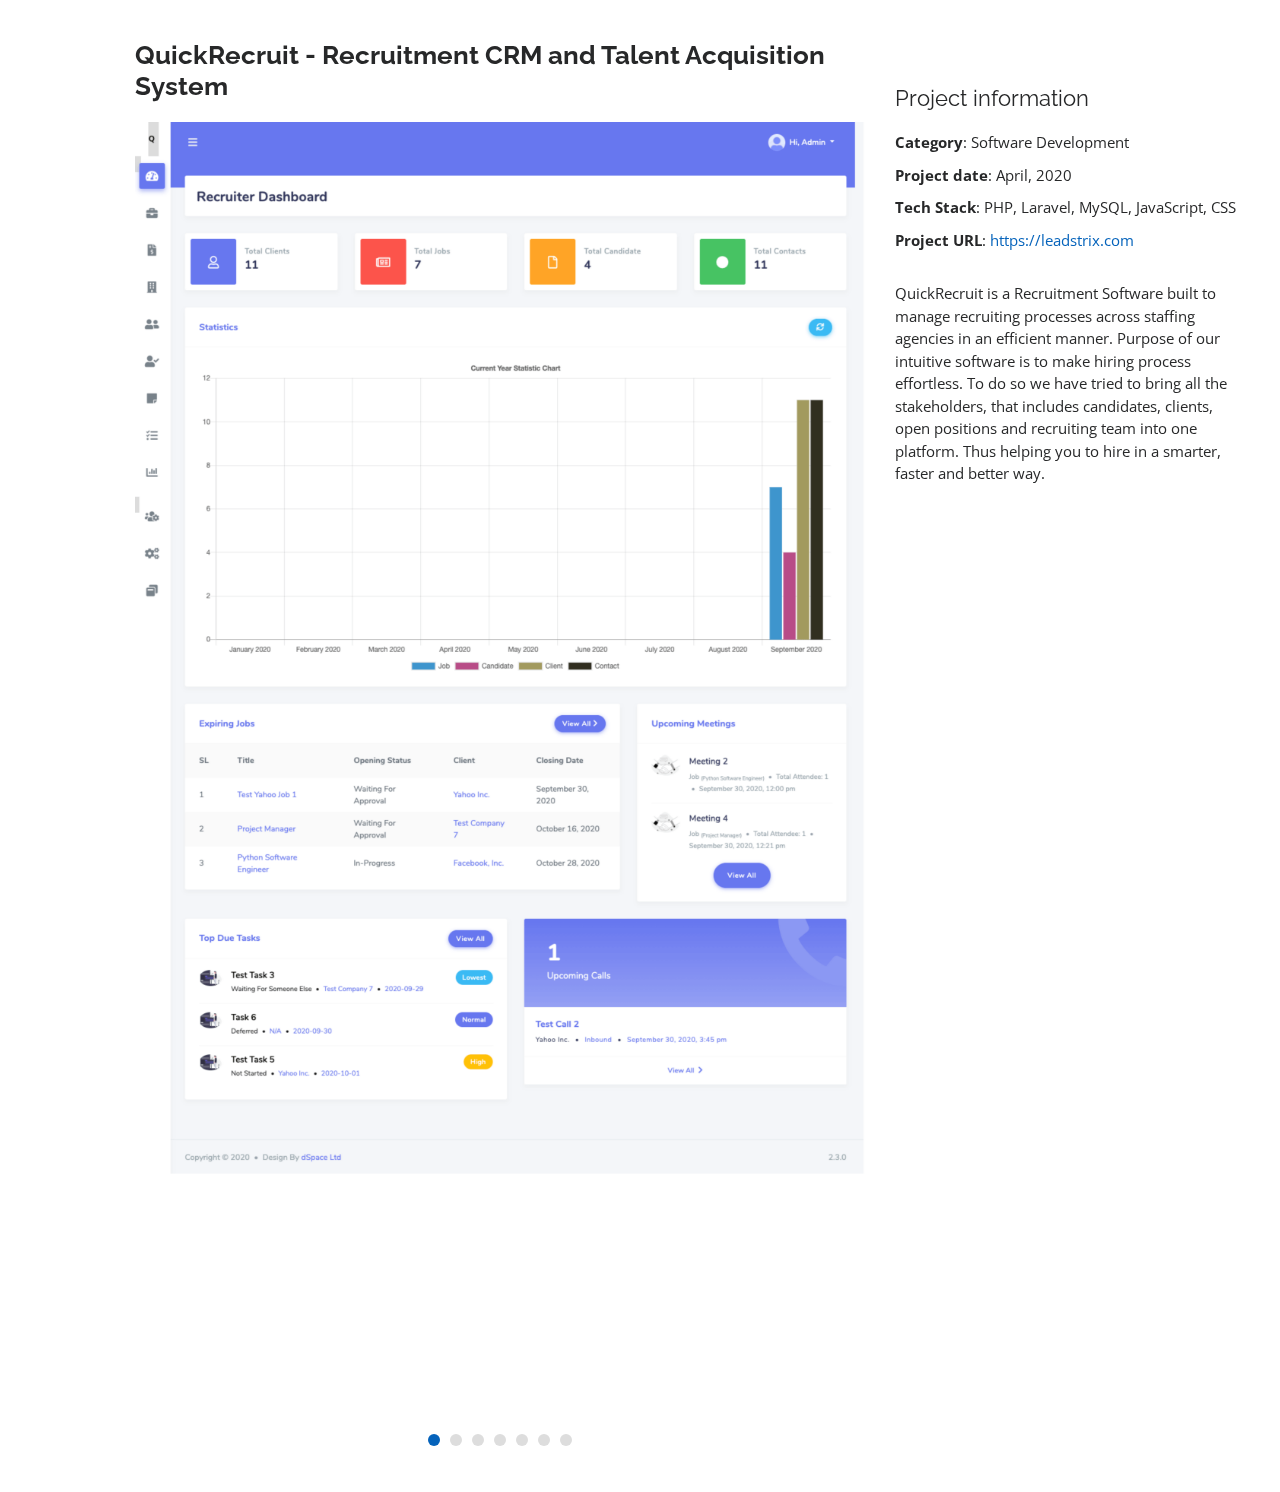
==== quickrecruit.html @ 0fd7e5b3 "QuickRecruit Added on Portfolio" ====
<!DOCTYPE html>
<html lang="en">

<head>
  <meta charset="utf-8">
  <meta content="width=device-width, initial-scale=1.0" name="viewport">

  <title>Portfolio Details - Leadstrix</title>
  <meta content="" name="descriptison">
  <meta content="" name="keywords">

  <!-- Favicons -->
  <link href="assets/img/favicon.png" rel="icon">
  <link href="assets/img/apple-touch-icon.png" rel="apple-touch-icon">

  <!-- Google Fonts -->
  <link href="https://fonts.googleapis.com/css?family=Open+Sans:300,300i,400,400i,600,600i,700,700i|Raleway:300,300i,400,400i,500,500i,600,600i,700,700i|Poppins:300,300i,400,400i,500,500i,600,600i,700,700i" rel="stylesheet">

  <!-- Vendor CSS Files -->
  <link href="assets/vendor/bootstrap/css/bootstrap.min.css" rel="stylesheet">
  <link href="assets/vendor/icofont/icofont.min.css" rel="stylesheet">
  <link href="assets/vendor/boxicons/css/boxicons.min.css" rel="stylesheet">
  <link href="assets/vendor/venobox/venobox.css" rel="stylesheet">
  <link href="assets/vendor/owl.carousel/assets/owl.carousel.min.css" rel="stylesheet">
  <link href="assets/vendor/aos/aos.css" rel="stylesheet">

  <!-- Template Main CSS File -->
  <link href="assets/css/style.css" rel="stylesheet">

  <!-- =======================================================
  * Template Name: MyResume - v2.1.0
  * Template URL: https://bootstrapmade.com/free-html-bootstrap-template-my-resume/
  * Author: BootstrapMade.com
  * License: https://bootstrapmade.com/license/
  ======================================================== -->
</head>

<body>

  <main id="main">

    <!-- ======= Portfolio Details ======= -->
    <section id="portfolio-details" class="portfolio-details">
      <div class="container" data-aos="fade-up">

        <div class="row">

          <div class="col-lg-8">
            <h2 class="portfolio-title">QuickRecruit - Recruitment CRM and Talent Acquisition System</h2>
            <div class="owl-carousel portfolio-details-carousel">
              <img src="assets/img/portfolio/quickrecruit/dashboard.png" class="img-fluid" alt="">
              <img src="assets/img/portfolio/quickrecruit/candidate_list.png" class="img-fluid" alt="">
              <img src="assets/img/portfolio/quickrecruit/client_profile.png" class="img-fluid" alt="">
              <img src="assets/img/portfolio/quickrecruit/jobs.png" class="img-fluid" alt="">
              <img src="assets/img/portfolio/quickrecruit/client-all-jobs.png" class="img-fluid" alt="">
              <img src="assets/img/portfolio/quickrecruit/client-by-industry-report.png" class="img-fluid" alt="">
              <img src="assets/img/portfolio/quickrecruit/meetings.png" class="img-fluid" alt="">
            </div>
          </div>

          <div class="col-lg-4 portfolio-info">
            <h3>Project information</h3>
            <ul>
              <li><strong>Category</strong>: Software Development</li>
              <li><strong>Project date</strong>: April, 2020</li>
              <li><strong>Tech Stack</strong>: PHP, Laravel, MySQL, JavaScript, CSS</li>
              <li><strong>Project URL</strong>: <a href="https://codecanyon.net/item/quickrecruit-recruitment-crm-and-talent-acquisition-system-in-laravel/28743337">https://leadstrix.com</a></li>
            </ul>

            <p>
              QuickRecruit is a Recruitment Software built to manage recruiting processes across staffing agencies in an efficient manner. Purpose of our intuitive software is to make hiring process effortless. To do so we have tried to bring all the stakeholders, that includes candidates, clients, open positions and recruiting team into one platform. Thus helping you to hire in a smarter, faster and better way.
            </p>
          </div>

        </div>

      </div>
    </section><!-- End Portfolio Details -->

  </main><!-- End #main -->

  <a href="#" class="back-to-top"><i class="bx bx-up-arrow-alt"></i></a>
  <div id="preloader"></div>

  <!-- Vendor JS Files -->
  <script src="assets/vendor/jquery/jquery.min.js"></script>
  <script src="assets/vendor/bootstrap/js/bootstrap.bundle.min.js"></script>
  <script src="assets/vendor/jquery.easing/jquery.easing.min.js"></script>
  <script src="assets/vendor/php-email-form/validate.js"></script>
  <script src="assets/vendor/waypoints/jquery.waypoints.min.js"></script>
  <script src="assets/vendor/counterup/counterup.min.js"></script>
  <script src="assets/vendor/isotope-layout/isotope.pkgd.min.js"></script>
  <script src="assets/vendor/venobox/venobox.min.js"></script>
  <script src="assets/vendor/owl.carousel/owl.carousel.min.js"></script>
  <script src="assets/vendor/typed.js/typed.min.js"></script>
  <script src="assets/vendor/aos/aos.js"></script>

  <!-- Template Main JS File -->
  <script src="assets/js/main.js"></script>

</body>

</html>
---- assets/vendor/venobox/venobox.css ----
/* ------ venobox.css --------*/
.vbox-overlay *, .vbox-overlay *:before, .vbox-overlay *:after{
    -webkit-backface-visibility: hidden;
    -webkit-box-sizing:border-box;
    -moz-box-sizing:border-box;
    box-sizing:border-box;
}
.vbox-overlay * { 
    -webkit-backface-visibility: visible;
    backface-visibility: visible;
}
.vbox-overlay{
    display: -webkit-flex;
    display: flex;
    -webkit-flex-direction: column;
    flex-direction: column;
    -webkit-justify-content: center;
    justify-content: center;
    -webkit-align-items: center;
    align-items: center;
    position: fixed;
    left: 0;
    top: 0;
    bottom: 0;
    right: 0;
    z-index: 999999;
}

/* ----- navigation ----- */
.vbox-title{
    width: 100%;
    height: 40px;
    float: left;
    text-align: center;
    line-height: 28px;
    font-size: 12px;
    padding: 6px 50px;
    overflow: hidden;
    position: fixed;
    display: none;
    left: 0;
    z-index: 89;
}
.vbox-close{
    cursor: pointer;
    position: fixed;
    top: -1px;
    right: 0;
    width: 50px;
    height: 40px;
    padding: 6px;
    display: block;
    background-position:10px center;
    overflow: hidden;
    font-size: 24px;
    line-height: 1;
    text-align: center;
    z-index: 99;
}
.vbox-left{
    cursor: pointer;
    position: fixed;
    left: 0;
    height: 40px;
    overflow: hidden;
    line-height: 28px;
    font-size: 12px;
    z-index: 99;
    display: flex;
    align-items:center;
}
.vbox-num{
    display: inline-block;
    margin: 6px 0 6px 15px;
}
/* ----- Social share ----- */
.vbox-share{
    line-height: 28px;
    font-size: 12px;
    overflow: hidden;
    position: fixed;
    left: 0;
    z-index: 98;
    display: flex;
    align-items:center;
    justify-content: center;
    width: 100%;
    text-align: center;
}
.vbox-share svg{
    max-height: 28px;
    width: 28px;
    z-index: 10;
    margin-left: 12px;
    margin-top: 6px;
    margin-bottom: 6px;
    vertical-align: middle;
}


/* ----- navigation ARROWS ----- */
.vbox-next, .vbox-prev{
    position: fixed;
    top: 50%;
    margin-top: -15px;
    overflow: hidden;
    cursor: pointer;
    display: block;
    width: 45px;
    height: 45px;
    z-index: 99;
}
.vbox-next span, .vbox-prev span{
    position: relative;
    width: 20px;
    height: 20px;
    border: 2px solid transparent;
    border-top-color: #B6B6B6;
    border-right-color: #B6B6B6;
    text-indent: -100px;
    position: absolute;
    top: 8px;
    display: block;
}
.vbox-prev{
    left: 15px;
}
.vbox-next{
    right: 15px;
}
.vbox-prev span{
    left: 10px;
    -ms-transform: rotate(-135deg);
    -webkit-transform: rotate(-135deg);
    transform: rotate(-135deg);
}
.vbox-next span{
    -ms-transform: rotate(45deg);
    -webkit-transform: rotate(45deg);
    transform: rotate(45deg);
    right: 10px;
}
/* ------- inline window ------ */
.vbox-inline{
    width: 420px;
    height: 315px;
    height: 70vh;
    padding: 10px;
    background: #fff;
    margin: 0 auto;
    overflow: auto;
    text-align: left;
}
/* ------- Video & iFrames window ------ */
.venoframe{
    max-width: 100%;
    width: 100%;
    border: none;
    width: 100%;
    height: 260px;
    height: 70vh;
}
.venoframe.vbvid{
    height: 260px;
}
@media (min-width: 768px) {
    .venoframe, .vbox-inline{
        width: 90%;
        height: 360px;
        height: 70vh;
    }
    .venoframe.vbvid{
        width: 640px;
        height: 360px;
    }
}
@media (min-width: 992px) {
    .venoframe, .vbox-inline{
        max-width: 1200px;
        width: 80%;
        height: 540px;
        height: 70vh;
    }
    .venoframe.vbvid{
        width: 960px;
        height: 540px;
    }
}
/* 
Please do NOT edit this part! 
or at least read this note: http://i.imgur.com/7C0ws9e.gif
*/
.vbox-open{
    overflow: hidden;
}
.vbox-container{
    position: absolute;
    left: 0;
    right: 0;
    top: 0;
    bottom: 0;
    overflow-x: hidden;
    overflow-y: scroll;
    overflow-scrolling: touch;
    -webkit-overflow-scrolling: touch;
    z-index: 20;
    max-height: 100%;

}

.vbox-content{
    text-align: center;
    float: left;
    width: 100%;
    position: relative;
    overflow: hidden;
    padding: 20px 4%;
}
.vbox-container img{
    max-width: 100%;
    height: auto;
}
.vbox-figlio{
    box-shadow: 0 0 12px rgba(0,0,0,0.19), 0 6px 6px rgba(0,0,0,0.23);
    max-width: 100%;
    text-align: initial;
}
img.vbox-figlio{
    -webkit-user-select: none;
-khtml-user-select: none;
-moz-user-select: none;
-o-user-select: none;
user-select: none;
}
.vbox-content.swipe-left{
    margin-left: -200px !important;
}
.vbox-content.swipe-right{
    margin-left: 200px !important;
}
.vbox-animated{
    webkit-transition: margin 300ms ease-out;
    transition: margin 300ms ease-out;
}

/* ---------- preloader ----------
 * SPINKIT 
 * http://tobiasahlin.com/spinkit/
-------------------------------- */
.sk-double-bounce,.sk-rotating-plane{width:40px;height:40px;margin:40px auto}.sk-rotating-plane{background-color:#333;-webkit-animation:sk-rotatePlane 1.2s infinite ease-in-out;animation:sk-rotatePlane 1.2s infinite ease-in-out}@-webkit-keyframes sk-rotatePlane{0%{-webkit-transform:perspective(120px) rotateX(0) rotateY(0);transform:perspective(120px) rotateX(0) rotateY(0)}50%{-webkit-transform:perspective(120px) rotateX(-180.1deg) rotateY(0);transform:perspective(120px) rotateX(-180.1deg) rotateY(0)}100%{-webkit-transform:perspective(120px) rotateX(-180deg) rotateY(-179.9deg);transform:perspective(120px) rotateX(-180deg) rotateY(-179.9deg)}}@keyframes sk-rotatePlane{0%{-webkit-transform:perspective(120px) rotateX(0) rotateY(0);transform:perspective(120px) rotateX(0) rotateY(0)}50%{-webkit-transform:perspective(120px) rotateX(-180.1deg) rotateY(0);transform:perspective(120px) rotateX(-180.1deg) rotateY(0)}100%{-webkit-transform:perspective(120px) rotateX(-180deg) rotateY(-179.9deg);transform:perspective(120px) rotateX(-180deg) rotateY(-179.9deg)}}.sk-double-bounce{position:relative}.sk-double-bounce .sk-child{width:100%;height:100%;border-radius:50%;background-color:#333;opacity:.6;position:absolute;top:0;left:0;-webkit-animation:sk-doubleBounce 2s infinite ease-in-out;animation:sk-doubleBounce 2s infinite ease-in-out}.sk-chasing-dots .sk-child,.sk-spinner-pulse,.sk-three-bounce .sk-child{background-color:#333;border-radius:100%}.sk-double-bounce .sk-double-bounce2{-webkit-animation-delay:-1s;animation-delay:-1s}@-webkit-keyframes sk-doubleBounce{0%,100%{-webkit-transform:scale(0);transform:scale(0)}50%{-webkit-transform:scale(1);transform:scale(1)}}@keyframes sk-doubleBounce{0%,100%{-webkit-transform:scale(0);transform:scale(0)}50%{-webkit-transform:scale(1);transform:scale(1)}}.sk-wave{margin:40px auto;width:50px;height:40px;text-align:center;font-size:10px}.sk-wave .sk-rect{background-color:#333;height:100%;width:6px;display:inline-block;-webkit-animation:sk-waveStretchDelay 1.2s infinite ease-in-out;animation:sk-waveStretchDelay 1.2s infinite ease-in-out}.sk-wave .sk-rect1{-webkit-animation-delay:-1.2s;animation-delay:-1.2s}.sk-wave .sk-rect2{-webkit-animation-delay:-1.1s;animation-delay:-1.1s}.sk-wave .sk-rect3{-webkit-animation-delay:-1s;animation-delay:-1s}.sk-wave .sk-rect4{-webkit-animation-delay:-.9s;animation-delay:-.9s}.sk-wave .sk-rect5{-webkit-animation-delay:-.8s;animation-delay:-.8s}@-webkit-keyframes sk-waveStretchDelay{0%,100%,40%{-webkit-transform:scaleY(.4);transform:scaleY(.4)}20%{-webkit-transform:scaleY(1);transform:scaleY(1)}}@keyframes sk-waveStretchDelay{0%,100%,40%{-webkit-transform:scaleY(.4);transform:scaleY(.4)}20%{-webkit-transform:scaleY(1);transform:scaleY(1)}}.sk-wandering-cubes{margin:40px auto;width:40px;height:40px;position:relative}.sk-wandering-cubes .sk-cube{background-color:#333;width:10px;height:10px;position:absolute;top:0;left:0;-webkit-animation:sk-wanderingCube 1.8s ease-in-out -1.8s infinite both;animation:sk-wanderingCube 1.8s ease-in-out -1.8s infinite both}.sk-chasing-dots,.sk-spinner-pulse{width:40px;height:40px;margin:40px auto}.sk-wandering-cubes .sk-cube2{-webkit-animation-delay:-.9s;animation-delay:-.9s}@-webkit-keyframes sk-wanderingCube{0%{-webkit-transform:rotate(0);transform:rotate(0)}25%{-webkit-transform:translateX(30px) rotate(-90deg) scale(.5);transform:translateX(30px) rotate(-90deg) scale(.5)}50%{-webkit-transform:translateX(30px) translateY(30px) rotate(-179deg);transform:translateX(30px) translateY(30px) rotate(-179deg)}50.1%{-webkit-transform:translateX(30px) translateY(30px) rotate(-180deg);transform:translateX(30px) translateY(30px) rotate(-180deg)}75%{-webkit-transform:translateX(0) translateY(30px) rotate(-270deg) scale(.5);transform:translateX(0) translateY(30px) rotate(-270deg) scale(.5)}100%{-webkit-transform:rotate(-360deg);transform:rotate(-360deg)}}@keyframes sk-wanderingCube{0%{-webkit-transform:rotate(0);transform:rotate(0)}25%{-webkit-transform:translateX(30px) rotate(-90deg) scale(.5);transform:translateX(30px) rotate(-90deg) scale(.5)}50%{-webkit-transform:translateX(30px) translateY(30px) rotate(-179deg);transform:translateX(30px) translateY(30px) rotate(-179deg)}50.1%{-webkit-transform:translateX(30px) translateY(30px) rotate(-180deg);transform:translateX(30px) translateY(30px) rotate(-180deg)}75%{-webkit-transform:translateX(0) translateY(30px) rotate(-270deg) scale(.5);transform:translateX(0) translateY(30px) rotate(-270deg) scale(.5)}100%{-webkit-transform:rotate(-360deg);transform:rotate(-360deg)}}.sk-spinner-pulse{-webkit-animation:sk-pulseScaleOut 1s infinite ease-in-out;animation:sk-pulseScaleOut 1s infinite ease-in-out}@-webkit-keyframes sk-pulseScaleOut{0%{-webkit-transform:scale(0);transform:scale(0)}100%{-webkit-transform:scale(1);transform:scale(1);opacity:0}}@keyframes sk-pulseScaleOut{0%{-webkit-transform:scale(0);transform:scale(0)}100%{-webkit-transform:scale(1);transform:scale(1);opacity:0}}.sk-chasing-dots{position:relative;text-align:center;-webkit-animation:sk-chasingDotsRotate 2s infinite linear;animation:sk-chasingDotsRotate 2s infinite linear}.sk-chasing-dots .sk-child{width:60%;height:60%;display:inline-block;position:absolute;top:0;-webkit-animation:sk-chasingDotsBounce 2s infinite ease-in-out;animation:sk-chasingDotsBounce 2s infinite ease-in-out}.sk-chasing-dots .sk-dot2{top:auto;bottom:0;-webkit-animation-delay:-1s;animation-delay:-1s}@-webkit-keyframes sk-chasingDotsRotate{100%{-webkit-transform:rotate(360deg);transform:rotate(360deg)}}@keyframes sk-chasingDotsRotate{100%{-webkit-transform:rotate(360deg);transform:rotate(360deg)}}@-webkit-keyframes sk-chasingDotsBounce{0%,100%{-webkit-transform:scale(0);transform:scale(0)}50%{-webkit-transform:scale(1);transform:scale(1)}}@keyframes sk-chasingDotsBounce{0%,100%{-webkit-transform:scale(0);transform:scale(0)}50%{-webkit-transform:scale(1);transform:scale(1)}}.sk-three-bounce{margin:40px auto;width:80px;text-align:center}.sk-three-bounce .sk-child{width:20px;height:20px;display:inline-block;-webkit-animation:sk-three-bounce 1.4s ease-in-out 0s infinite both;animation:sk-three-bounce 1.4s ease-in-out 0s infinite both}.sk-circle .sk-child:before,.sk-fading-circle .sk-circle:before{display:block;border-radius:100%;content:'';background-color:#333}.sk-three-bounce .sk-bounce1{-webkit-animation-delay:-.32s;animation-delay:-.32s}.sk-three-bounce .sk-bounce2{-webkit-animation-delay:-.16s;animation-delay:-.16s}@-webkit-keyframes sk-three-bounce{0%,100%,80%{-webkit-transform:scale(0);transform:scale(0)}40%{-webkit-transform:scale(1);transform:scale(1)}}@keyframes sk-three-bounce{0%,100%,80%{-webkit-transform:scale(0);transform:scale(0)}40%{-webkit-transform:scale(1);transform:scale(1)}}.sk-circle{margin:40px auto;width:40px;height:40px;position:relative}.sk-circle .sk-child{width:100%;height:100%;position:absolute;left:0;top:0}.sk-circle .sk-child:before{margin:0 auto;width:15%;height:15%;-webkit-animation:sk-circleBounceDelay 1.2s infinite ease-in-out both;animation:sk-circleBounceDelay 1.2s infinite ease-in-out both}.sk-circle .sk-circle2{-webkit-transform:rotate(30deg);-ms-transform:rotate(30deg);transform:rotate(30deg)}.sk-circle .sk-circle3{-webkit-transform:rotate(60deg);-ms-transform:rotate(60deg);transform:rotate(60deg)}.sk-circle .sk-circle4{-webkit-transform:rotate(90deg);-ms-transform:rotate(90deg);transform:rotate(90deg)}.sk-circle .sk-circle5{-webkit-transform:rotate(120deg);-ms-transform:rotate(120deg);transform:rotate(120deg)}.sk-circle .sk-circle6{-webkit-transform:rotate(150deg);-ms-transform:rotate(150deg);transform:rotate(150deg)}.sk-circle .sk-circle7{-webkit-transform:rotate(180deg);-ms-transform:rotate(180deg);transform:rotate(180deg)}.sk-circle .sk-circle8{-webkit-transform:rotate(210deg);-ms-transform:rotate(210deg);transform:rotate(210deg)}.sk-circle .sk-circle9{-webkit-transform:rotate(240deg);-ms-transform:rotate(240deg);transform:rotate(240deg)}.sk-circle .sk-circle10{-webkit-transform:rotate(270deg);-ms-transform:rotate(270deg);transform:rotate(270deg)}.sk-circle .sk-circle11{-webkit-transform:rotate(300deg);-ms-transform:rotate(300deg);transform:rotate(300deg)}.sk-circle .sk-circle12{-webkit-transform:rotate(330deg);-ms-transform:rotate(330deg);transform:rotate(330deg)}.sk-circle .sk-circle2:before{-webkit-animation-delay:-1.1s;animation-delay:-1.1s}.sk-circle .sk-circle3:before{-webkit-animation-delay:-1s;animation-delay:-1s}.sk-circle .sk-circle4:before{-webkit-animation-delay:-.9s;animation-delay:-.9s}.sk-circle .sk-circle5:before{-webkit-animation-delay:-.8s;animation-delay:-.8s}.sk-circle .sk-circle6:before{-webkit-animation-delay:-.7s;animation-delay:-.7s}.sk-circle .sk-circle7:before{-webkit-animation-delay:-.6s;animation-delay:-.6s}.sk-circle .sk-circle8:before{-webkit-animation-delay:-.5s;animation-delay:-.5s}.sk-circle .sk-circle9:before{-webkit-animation-delay:-.4s;animation-delay:-.4s}.sk-circle .sk-circle10:before{-webkit-animation-delay:-.3s;animation-delay:-.3s}.sk-circle .sk-circle11:before{-webkit-animation-delay:-.2s;animation-delay:-.2s}.sk-circle .sk-circle12:before{-webkit-animation-delay:-.1s;animation-delay:-.1s}@-webkit-keyframes sk-circleBounceDelay{0%,100%,80%{-webkit-transform:scale(0);transform:scale(0)}40%{-webkit-transform:scale(1);transform:scale(1)}}@keyframes sk-circleBounceDelay{0%,100%,80%{-webkit-transform:scale(0);transform:scale(0)}40%{-webkit-transform:scale(1);transform:scale(1)}}.sk-cube-grid{width:40px;height:40px;margin:40px auto}.sk-cube-grid .sk-cube{width:33.33%;height:33.33%;background-color:#333;float:left;-webkit-animation:sk-cubeGridScaleDelay 1.3s infinite ease-in-out;animation:sk-cubeGridScaleDelay 1.3s infinite ease-in-out}.sk-cube-grid .sk-cube1{-webkit-animation-delay:.2s;animation-delay:.2s}.sk-cube-grid .sk-cube2{-webkit-animation-delay:.3s;animation-delay:.3s}.sk-cube-grid .sk-cube3{-webkit-animation-delay:.4s;animation-delay:.4s}.sk-cube-grid .sk-cube4{-webkit-animation-delay:.1s;animation-delay:.1s}.sk-cube-grid .sk-cube5{-webkit-animation-delay:.2s;animation-delay:.2s}.sk-cube-grid .sk-cube6{-webkit-animation-delay:.3s;animation-delay:.3s}.sk-cube-grid .sk-cube7{-webkit-animation-delay:0ms;animation-delay:0ms}.sk-cube-grid .sk-cube8{-webkit-animation-delay:.1s;animation-delay:.1s}.sk-cube-grid .sk-cube9{-webkit-animation-delay:.2s;animation-delay:.2s}@-webkit-keyframes sk-cubeGridScaleDelay{0%,100%,70%{-webkit-transform:scale3D(1,1,1);transform:scale3D(1,1,1)}35%{-webkit-transform:scale3D(0,0,1);transform:scale3D(0,0,1)}}@keyframes sk-cubeGridScaleDelay{0%,100%,70%{-webkit-transform:scale3D(1,1,1);transform:scale3D(1,1,1)}35%{-webkit-transform:scale3D(0,0,1);transform:scale3D(0,0,1)}}.sk-fading-circle{margin:40px auto;width:40px;height:40px;position:relative}.sk-fading-circle .sk-circle{width:100%;height:100%;position:absolute;left:0;top:0}.sk-fading-circle .sk-circle:before{margin:0 auto;width:15%;height:15%;-webkit-animation:sk-circleFadeDelay 1.2s infinite ease-in-out both;animation:sk-circleFadeDelay 1.2s infinite ease-in-out both}.sk-fading-circle .sk-circle2{-webkit-transform:rotate(30deg);-ms-transform:rotate(30deg);transform:rotate(30deg)}.sk-fading-circle .sk-circle3{-webkit-transform:rotate(60deg);-ms-transform:rotate(60deg);transform:rotate(60deg)}.sk-fading-circle .sk-circle4{-webkit-transform:rotate(90deg);-ms-transform:rotate(90deg);transform:rotate(90deg)}.sk-fading-circle .sk-circle5{-webkit-transform:rotate(120deg);-ms-transform:rotate(120deg);transform:rotate(120deg)}.sk-fading-circle .sk-circle6{-webkit-transform:rotate(150deg);-ms-transform:rotate(150deg);transform:rotate(150deg)}.sk-fading-circle .sk-circle7{-webkit-transform:rotate(180deg);-ms-transform:rotate(180deg);transform:rotate(180deg)}.sk-fading-circle .sk-circle8{-webkit-transform:rotate(210deg);-ms-transform:rotate(210deg);transform:rotate(210deg)}.sk-fading-circle .sk-circle9{-webkit-transform:rotate(240deg);-ms-transform:rotate(240deg);transform:rotate(240deg)}.sk-fading-circle .sk-circle10{-webkit-transform:rotate(270deg);-ms-transform:rotate(270deg);transform:rotate(270deg)}.sk-fading-circle .sk-circle11{-webkit-transform:rotate(300deg);-ms-transform:rotate(300deg);transform:rotate(300deg)}.sk-fading-circle .sk-circle12{-webkit-transform:rotate(330deg);-ms-transform:rotate(330deg);transform:rotate(330deg)}.sk-fading-circle .sk-circle2:before{-webkit-animation-delay:-1.1s;animation-delay:-1.1s}.sk-fading-circle .sk-circle3:before{-webkit-animation-delay:-1s;animation-delay:-1s}.sk-fading-circle .sk-circle4:before{-webkit-animation-delay:-.9s;animation-delay:-.9s}.sk-fading-circle .sk-circle5:before{-webkit-animation-delay:-.8s;animation-delay:-.8s}.sk-fading-circle .sk-circle6:before{-webkit-animation-delay:-.7s;animation-delay:-.7s}.sk-fading-circle .sk-circle7:before{-webkit-animation-delay:-.6s;animation-delay:-.6s}.sk-fading-circle .sk-circle8:before{-webkit-animation-delay:-.5s;animation-delay:-.5s}.sk-fading-circle .sk-circle9:before{-webkit-animation-delay:-.4s;animation-delay:-.4s}.sk-fading-circle .sk-circle10:before{-webkit-animation-delay:-.3s;animation-delay:-.3s}.sk-fading-circle .sk-circle11:before{-webkit-animation-delay:-.2s;animation-delay:-.2s}.sk-fading-circle .sk-circle12:before{-webkit-animation-delay:-.1s;animation-delay:-.1s}@-webkit-keyframes sk-circleFadeDelay{0%,100%,39%{opacity:0}40%{opacity:1}}@keyframes sk-circleFadeDelay{0%,100%,39%{opacity:0}40%{opacity:1}}.sk-folding-cube{margin:40px auto;width:40px;height:40px;position:relative;-webkit-transform:rotateZ(45deg);transform:rotateZ(45deg)}.sk-folding-cube .sk-cube{float:left;width:50%;height:50%;position:relative;-webkit-transform:scale(1.1);-ms-transform:scale(1.1);transform:scale(1.1)}.sk-folding-cube .sk-cube:before{content:'';position:absolute;top:0;left:0;width:100%;height:100%;background-color:#333;-webkit-animation:sk-foldCubeAngle 2.4s infinite linear both;animation:sk-foldCubeAngle 2.4s infinite linear both;-webkit-transform-origin:100% 100%;-ms-transform-origin:100% 100%;transform-origin:100% 100%}.sk-folding-cube .sk-cube2{-webkit-transform:scale(1.1) rotateZ(90deg);transform:scale(1.1) rotateZ(90deg)}.sk-folding-cube .sk-cube3{-webkit-transform:scale(1.1) rotateZ(180deg);transform:scale(1.1) rotateZ(180deg)}.sk-folding-cube .sk-cube4{-webkit-transform:scale(1.1) rotateZ(270deg);transform:scale(1.1) rotateZ(270deg)}.sk-folding-cube .sk-cube2:before{-webkit-animation-delay:.3s;animation-delay:.3s}.sk-folding-cube .sk-cube3:before{-webkit-animation-delay:.6s;animation-delay:.6s}.sk-folding-cube .sk-cube4:before{-webkit-animation-delay:.9s;animation-delay:.9s}@-webkit-keyframes sk-foldCubeAngle{0%,10%{-webkit-transform:perspective(140px) rotateX(-180deg);transform:perspective(140px) rotateX(-180deg);opacity:0}25%,75%{-webkit-transform:perspective(140px) rotateX(0);transform:perspective(140px) rotateX(0);opacity:1}100%,90%{-webkit-transform:perspective(140px) rotateY(180deg);transform:perspective(140px) rotateY(180deg);opacity:0}}@keyframes sk-foldCubeAngle{0%,10%{-webkit-transform:perspective(140px) rotateX(-180deg);transform:perspective(140px) rotateX(-180deg);opacity:0}25%,75%{-webkit-transform:perspective(140px) rotateX(0);transform:perspective(140px) rotateX(0);opacity:1}100%,90%{-webkit-transform:perspective(140px) rotateY(180deg);transform:perspective(140px) rotateY(180deg);opacity:0}}
---- assets/css/style.css ----
/**
* Template Name: MyResume - v2.1.0
* Template URL: https://bootstrapmade.com/free-html-bootstrap-template-my-resume/
* Author: BootstrapMade.com
* License: https://bootstrapmade.com/license/
*/

/*--------------------------------------------------------------
# General
--------------------------------------------------------------*/
body {
  font-family: "Open Sans", sans-serif;
  color: #272829;
}

a {
  color: #0563bb;
}

a:hover {
  color: #067ded;
  text-decoration: none;
}

h1, h2, h3, h4, h5, h6 {
  font-family: "Raleway", sans-serif;
}

/*--------------------------------------------------------------
# Back to top button
--------------------------------------------------------------*/
.back-to-top {
  position: fixed;
  display: none;
  width: 40px;
  height: 40px;
  border-radius: 50px;
  right: 15px;
  bottom: 15px;
  background: #0563bb;
  color: #fff;
  transition: display 0.5s ease-in-out;
  z-index: 99999;
}

.back-to-top i {
  font-size: 24px;
  position: absolute;
  top: 7px;
  left: 8px;
}

.back-to-top:hover {
  color: #fff;
  background: #0678e3;
  transition: background 0.2s ease-in-out;
}

/*--------------------------------------------------------------
# Preloader
--------------------------------------------------------------*/
#preloader {
  position: fixed;
  top: 0;
  left: 0;
  right: 0;
  bottom: 0;
  z-index: 9999;
  overflow: hidden;
  background: #fff;
}

#preloader:before {
  content: "";
  position: fixed;
  top: calc(50% - 30px);
  left: calc(50% - 30px);
  border: 6px solid #0563bb;
  border-top-color: #fff;
  border-bottom-color: #fff;
  border-radius: 50%;
  width: 60px;
  height: 60px;
  -webkit-animation: animate-preloader 1s linear infinite;
  animation: animate-preloader 1s linear infinite;
}

@-webkit-keyframes animate-preloader {
  0% {
    transform: rotate(0deg);
  }
  100% {
    transform: rotate(360deg);
  }
}

@keyframes animate-preloader {
  0% {
    transform: rotate(0deg);
  }
  100% {
    transform: rotate(360deg);
  }
}

/*--------------------------------------------------------------
# Disable aos animation delay on mobile devices
--------------------------------------------------------------*/
@media screen and (max-width: 768px) {
  [data-aos-delay] {
    transition-delay: 0 !important;
  }
}

/*--------------------------------------------------------------
# Header
--------------------------------------------------------------*/
#header {
  position: fixed;
  top: 0;
  left: 0;
  bottom: 0;
  z-index: 9997;
  transition: all 0.5s;
  padding: 15px;
  overflow-y: auto;
}

@media (max-width: 992px) {
  #header {
    width: 300px;
    background: #fff;
    border-right: 1px solid #e6e9ec;
    left: -300px;
  }
}

@media (min-width: 992px) {
  #main {
    margin-left: 100px;
  }
}

/*--------------------------------------------------------------
# Navigation Menu
--------------------------------------------------------------*/
/* Desktop Navigation */
.nav-menu * {
  margin: 0;
  padding: 0;
  list-style: none;
}

.nav-menu > ul > li {
  position: relative;
  white-space: nowrap;
}

.nav-menu a {
  display: flex;
  align-items: center;
  color: #45505b;
  padding: 10px 18px;
  margin-bottom: 8px;
  transition: 0.3s;
  font-size: 15px;
  border-radius: 50px;
  background: #f2f3f5;
  height: 56px;
  width: 100%;
  overflow: hidden;
  transition: 0.3s;
}

.nav-menu a i {
  font-size: 20px;
}

.nav-menu a span {
  padding: 0 5px 0 7px;
  color: #45505b;
}

@media (min-width: 992px) {
  .nav-menu a {
    width: 56px;
  }
  .nav-menu a span {
    display: none;
    color: #fff;
  }
}

.nav-menu a:hover, .nav-menu .active > a, .nav-menu li:hover > a {
  color: #fff;
  background: #0563bb;
}

.nav-menu a:hover span, .nav-menu .active > a span, .nav-menu li:hover > a span {
  color: #fff;
}

.nav-menu a:hover, .nav-menu li:hover > a {
  width: 100%;
  color: #fff;
}

.nav-menu a:hover span, .nav-menu li:hover > a span {
  display: block;
}

/* Mobile Navigation */
.mobile-nav-toggle {
  position: fixed;
  right: 15px;
  top: 15px;
  z-index: 9998;
  border: 0;
  background: none;
  font-size: 24px;
  transition: all 0.4s;
  outline: none !important;
  line-height: 1;
  cursor: pointer;
  text-align: right;
}

.mobile-nav-toggle i {
  color: #45505b;
}

.mobile-nav-active {
  overflow: hidden;
}

.mobile-nav-active #header {
  left: 0;
}

.mobile-nav-active .mobile-nav-toggle i {
  color: #0563bb;
}

/*--------------------------------------------------------------
# Hero Section
--------------------------------------------------------------*/
#hero {
  width: 100%;
  height: 100vh;
  background: url("../img/portfolio/hero_bg.jpg") top right no-repeat;
  background-size: cover;
  position: relative;
}

@media (min-width: 992px) {
  #hero {
    padding-left: 160px;
  }
}

#hero:before {
  content: "";
  background: rgba(255, 255, 255, 0.8);
  position: absolute;
  bottom: 0;
  top: 0;
  left: 0;
  right: 0;
}

#hero h1 {
  margin: 0;
  font-size: 64px;
  font-weight: 700;
  line-height: 56px;
  color: #45505b;
}

#hero p {
  color: #45505b;
  margin: 15px 0 0 0;
  font-size: 26px;
  font-family: "Poppins", sans-serif;
}

#hero p span {
  color: #0563bb;
  letter-spacing: 1px;
}

#hero .social-links {
  margin-top: 30px;
}

#hero .social-links a {
  font-size: 24px;
  display: inline-block;
  color: #45505b;
  line-height: 1;
  margin-right: 20px;
  transition: 0.3s;
}

#hero .social-links a:hover {
  color: #0563bb;
}

@media (max-width: 992px) {
  #hero {
    text-align: center;
  }
  #hero h1 {
    font-size: 32px;
    line-height: 36px;
  }
  #hero p {
    margin-top: 10px;
    font-size: 20px;
    line-height: 24px;
  }
}

/*--------------------------------------------------------------
# Sections General
--------------------------------------------------------------*/
section {
  padding: 60px 0;
  overflow: hidden;
}

.section-title {
  text-align: center;
  padding-bottom: 30px;
}

.section-title h2 {
  font-size: 32px;
  font-weight: bold;
  text-transform: uppercase;
  margin-bottom: 20px;
  padding-bottom: 20px;
  position: relative;
  color: #45505b;
}

.section-title h2::before {
  content: '';
  position: absolute;
  display: block;
  width: 120px;
  height: 1px;
  background: #ddd;
  bottom: 1px;
  left: calc(50% - 60px);
}

.section-title h2::after {
  content: '';
  position: absolute;
  display: block;
  width: 40px;
  height: 3px;
  background: #0563bb;
  bottom: 0;
  left: calc(50% - 20px);
}

.section-title p {
  margin-bottom: 0;
}

/*--------------------------------------------------------------
# About
--------------------------------------------------------------*/
.about .content h3 {
  font-weight: 700;
  font-size: 26px;
  color: #728394;
}

.about .content ul {
  list-style: none;
  padding: 0;
}

.about .content ul li {
  padding-bottom: 10px;
}

.about .content ul i {
  font-size: 20px;
  padding-right: 2px;
  color: #0563bb;
}

.about .content p:last-child {
  margin-bottom: 0;
}

/*--------------------------------------------------------------
# Facts
--------------------------------------------------------------*/
.facts .count-box {
  padding: 30px 30px 25px 30px;
  margin-top: 30px;
  width: 100%;
  position: relative;
  text-align: center;
  background: #fff;
}

.facts .count-box i {
  position: absolute;
  top: -25px;
  left: 50%;
  transform: translateX(-50%);
  font-size: 24px;
  background: #0563bb;
  padding: 12px;
  color: #fff;
  border-radius: 50px;
}

.facts .count-box span {
  font-size: 36px;
  display: block;
  font-weight: 600;
  color: #011426;
}

.facts .count-box p {
  padding: 0;
  margin: 0;
  font-family: "Raleway", sans-serif;
  font-size: 14px;
}

/*--------------------------------------------------------------
# Akills
--------------------------------------------------------------*/
.skills .progress {
  height: 50px;
  display: block;
  background: none;
}

.skills .progress .skill {
  padding: 10px 0;
  margin: 0 0 6px 0;
  text-transform: uppercase;
  display: block;
  font-weight: 600;
  font-family: "Poppins", sans-serif;
  color: #45505b;
}

.skills .progress .skill .val {
  float: right;
  font-style: normal;
}

.skills .progress-bar-wrap {
  background: #f2f3f5;
}

.skills .progress-bar {
  width: 1px;
  height: 10px;
  transition: .9s;
  background-color: #0563bb;
}

/*--------------------------------------------------------------
# Resume
--------------------------------------------------------------*/
.resume .resume-title {
  font-size: 26px;
  font-weight: 700;
  margin-top: 20px;
  margin-bottom: 20px;
  color: #45505b;
}

.resume .resume-item {
  padding: 0 0 20px 20px;
  margin-top: -2px;
  border-left: 2px solid #0563bb;
  position: relative;
}

.resume .resume-item h4 {
  line-height: 18px;
  font-size: 18px;
  font-weight: 600;
  text-transform: uppercase;
  font-family: "Poppins", sans-serif;
  color: #0563bb;
  margin-bottom: 10px;
}

.resume .resume-item h5 {
  font-size: 16px;
  background: #f7f8f9;
  padding: 5px 15px;
  display: inline-block;
  font-weight: 600;
  margin-bottom: 10px;
}

.resume .resume-item ul {
  padding-left: 20px;
}

.resume .resume-item ul li {
  padding-bottom: 10px;
}

.resume .resume-item:last-child {
  padding-bottom: 0;
}

.resume .resume-item::before {
  content: "";
  position: absolute;
  width: 16px;
  height: 16px;
  border-radius: 50px;
  left: -9px;
  top: 0;
  background: #fff;
  border: 2px solid #0563bb;
}

/*--------------------------------------------------------------
# Portfolio
--------------------------------------------------------------*/
.portfolio .portfolio-item {
  margin-bottom: 30px;
}

.portfolio #portfolio-flters {
  padding: 0;
  margin: 0 auto 25px auto;
  list-style: none;
  text-align: center;
  background: #fff;
  border-radius: 50px;
  padding: 2px 15px;
}

.portfolio #portfolio-flters li {
  cursor: pointer;
  display: inline-block;
  padding: 10px 15px;
  font-size: 14px;
  font-weight: 600;
  line-height: 1;
  text-transform: uppercase;
  color: #272829;
  margin-bottom: 5px;
  transition: all 0.3s ease-in-out;
}

.portfolio #portfolio-flters li:hover, .portfolio #portfolio-flters li.filter-active {
  color: #0563bb;
}

.portfolio #portfolio-flters li:last-child {
  margin-right: 0;
}

.portfolio .portfolio-wrap {
  transition: 0.3s;
  position: relative;
  overflow: hidden;
  z-index: 1;
  background: rgba(69, 80, 91, 0.8);
}

.portfolio .portfolio-wrap::before {
  content: "";
  background: rgba(255, 255, 255, 0.7);
  position: absolute;
  left: 30px;
  right: 30px;
  top: 30px;
  bottom: 30px;
  transition: all ease-in-out 0.3s;
  z-index: 2;
  opacity: 0;
}

.portfolio .portfolio-wrap .portfolio-info {
  opacity: 0;
  position: absolute;
  top: 0;
  left: 0;
  right: 0;
  bottom: 0;
  text-align: center;
  z-index: 3;
  transition: all ease-in-out 0.3s;
  display: flex;
  flex-direction: column;
  justify-content: center;
  align-items: center;
}

.portfolio .portfolio-wrap .portfolio-info::before {
  display: block;
  content: "";
  width: 48px;
  height: 48px;
  position: absolute;
  top: 35px;
  left: 35px;
  border-top: 3px solid #d7dce1;
  border-left: 3px solid #d7dce1;
  transition: all 0.5s ease 0s;
  z-index: 9994;
}

.portfolio .portfolio-wrap .portfolio-info::after {
  display: block;
  content: "";
  width: 48px;
  height: 48px;
  position: absolute;
  bottom: 35px;
  right: 35px;
  border-bottom: 3px solid #d7dce1;
  border-right: 3px solid #d7dce1;
  transition: all 0.5s ease 0s;
  z-index: 9994;
}

.portfolio .portfolio-wrap .portfolio-info h4 {
  font-size: 20px;
  color: #45505b;
  font-weight: 600;
}

.portfolio .portfolio-wrap .portfolio-info p {
  color: #45505b;
  font-size: 14px;
  text-transform: uppercase;
  padding: 0;
  margin: 0;
}

.portfolio .portfolio-wrap .portfolio-links {
  text-align: center;
  z-index: 4;
}

.portfolio .portfolio-wrap .portfolio-links a {
  color: #45505b;
  margin: 0 2px;
  font-size: 28px;
  display: inline-block;
  transition: 0.3s;
}

.portfolio .portfolio-wrap .portfolio-links a:hover {
  color: #148af9;
}

.portfolio .portfolio-wrap:hover::before {
  top: 0;
  left: 0;
  right: 0;
  bottom: 0;
  opacity: 1;
}

.portfolio .portfolio-wrap:hover .portfolio-info {
  opacity: 1;
}

.portfolio .portfolio-wrap:hover .portfolio-info::before {
  top: 15px;
  left: 15px;
}

.portfolio .portfolio-wrap:hover .portfolio-info::after {
  bottom: 15px;
  right: 15px;
}

/*--------------------------------------------------------------
# Services
--------------------------------------------------------------*/
.services .icon-box {
  text-align: center;
  padding: 70px 20px 80px 20px;
  transition: all ease-in-out 0.3s;
  background: #fff;
  box-shadow: 0px 5px 90px 0px rgba(110, 123, 131, 0.05);
}

.services .icon-box .icon {
  margin: 0 auto;
  width: 100px;
  height: 100px;
  display: flex;
  align-items: center;
  justify-content: center;
  transition: ease-in-out 0.3s;
  position: relative;
}

.services .icon-box .icon i {
  font-size: 36px;
  transition: 0.5s;
  position: relative;
}

.services .icon-box .icon svg {
  position: absolute;
  top: 0;
  left: 0;
}

.services .icon-box .icon svg path {
  transition: 0.5s;
  fill: #f5f5f5;
}

.services .icon-box h4 {
  font-weight: 600;
  margin: 10px 0 15px 0;
  font-size: 22px;
}

.services .icon-box h4 a {
  color: #45505b;
  transition: ease-in-out 0.3s;
}

.services .icon-box p {
  line-height: 24px;
  font-size: 14px;
  margin-bottom: 0;
}

.services .icon-box:hover {
  border-color: #fff;
  box-shadow: 0px 0 35px 0 rgba(0, 0, 0, 0.08);
}

.services .iconbox-blue i {
  color: #47aeff;
}

.services .iconbox-blue:hover .icon i {
  color: #fff;
}

.services .iconbox-blue:hover .icon path {
  fill: #47aeff;
}

.services .iconbox-orange i {
  color: #ffa76e;
}

.services .iconbox-orange:hover .icon i {
  color: #fff;
}

.services .iconbox-orange:hover .icon path {
  fill: #ffa76e;
}

.services .iconbox-pink i {
  color: #e80368;
}

.services .iconbox-pink:hover .icon i {
  color: #fff;
}

.services .iconbox-pink:hover .icon path {
  fill: #e80368;
}

.services .iconbox-yellow i {
  color: #ffbb2c;
}

.services .iconbox-yellow:hover .icon i {
  color: #fff;
}

.services .iconbox-yellow:hover .icon path {
  fill: #ffbb2c;
}

.services .iconbox-red i {
  color: #ff5828;
}

.services .iconbox-red:hover .icon i {
  color: #fff;
}

.services .iconbox-red:hover .icon path {
  fill: #ff5828;
}

.services .iconbox-teal i {
  color: #11dbcf;
}

.services .iconbox-teal:hover .icon i {
  color: #fff;
}

.services .iconbox-teal:hover .icon path {
  fill: #11dbcf;
}

/*--------------------------------------------------------------
# Testimonials
--------------------------------------------------------------*/
.testimonials .section-header {
  margin-bottom: 40px;
}

.testimonials .testimonial-item {
  text-align: center;
}

.testimonials .testimonial-item .testimonial-img {
  width: 120px;
  border-radius: 50%;
  border: 4px solid #fff;
  margin: 0 auto;
}

.testimonials .testimonial-item h3 {
  font-size: 20px;
  font-weight: bold;
  margin: 10px 0 5px 0;
  color: #111;
}

.testimonials .testimonial-item h4 {
  font-size: 14px;
  color: #999;
  margin: 0 0 15px 0;
}

.testimonials .testimonial-item .quote-icon-left, .testimonials .testimonial-item .quote-icon-right {
  color: #90c8fc;
  font-size: 26px;
}

.testimonials .testimonial-item .quote-icon-left {
  display: inline-block;
  left: -5px;
  position: relative;
}

.testimonials .testimonial-item .quote-icon-right {
  display: inline-block;
  right: -5px;
  position: relative;
  top: 10px;
}

.testimonials .testimonial-item p {
  font-style: italic;
  margin: 0 auto 15px auto;
}

.testimonials .owl-nav, .testimonials .owl-dots {
  margin-top: 5px;
  text-align: center;
}

.testimonials .owl-dot {
  display: inline-block;
  margin: 0 5px;
  width: 12px;
  height: 12px;
  border-radius: 50%;
  background-color: #ddd !important;
}

.testimonials .owl-dot.active {
  background-color: #0563bb !important;
}

@media (min-width: 992px) {
  .testimonials .testimonial-item p {
    width: 80%;
  }
}

/*--------------------------------------------------------------
# Contact
--------------------------------------------------------------*/
.contact .info {
  width: 100%;
  background: #fff;
}

.contact .info i {
  font-size: 20px;
  color: #0563bb;
  float: left;
  width: 44px;
  height: 44px;
  background: #eef7ff;
  display: flex;
  justify-content: center;
  align-items: center;
  border-radius: 50px;
  transition: all 0.3s ease-in-out;
}

.contact .info h4 {
  padding: 0 0 0 60px;
  font-size: 22px;
  font-weight: 600;
  margin-bottom: 5px;
  color: #45505b;
}

.contact .info p {
  padding: 0 0 0 60px;
  margin-bottom: 0;
  font-size: 14px;
  color: #728394;
}

.contact .info .email, .contact .info .phone {
  margin-top: 40px;
}

.contact .info .email:hover i, .contact .info .address:hover i, .contact .info .phone:hover i {
  background: #0563bb;
  color: #fff;
}

.contact .php-email-form {
  width: 100%;
  background: #fff;
}

.contact .php-email-form .form-group {
  padding-bottom: 8px;
}

.contact .php-email-form .validate {
  display: none;
  color: red;
  margin: 0 0 15px 0;
  font-weight: 400;
  font-size: 13px;
}

.contact .php-email-form .error-message {
  display: none;
  color: #fff;
  background: #ed3c0d;
  text-align: left;
  padding: 15px;
  font-weight: 600;
}

.contact .php-email-form .error-message br + br {
  margin-top: 25px;
}

.contact .php-email-form .sent-message {
  display: none;
  color: #fff;
  background: #18d26e;
  text-align: center;
  padding: 15px;
  font-weight: 600;
}

.contact .php-email-form .loading {
  display: none;
  background: #fff;
  text-align: center;
  padding: 15px;
}

.contact .php-email-form .loading:before {
  content: "";
  display: inline-block;
  border-radius: 50%;
  width: 24px;
  height: 24px;
  margin: 0 10px -6px 0;
  border: 3px solid #18d26e;
  border-top-color: #eee;
  -webkit-animation: animate-loading 1s linear infinite;
  animation: animate-loading 1s linear infinite;
}

.contact .php-email-form input, .contact .php-email-form textarea {
  border-radius: 4px;
  box-shadow: none;
  font-size: 14px;
}

.contact .php-email-form input {
  height: 44px;
}

.contact .php-email-form textarea {
  padding: 10px 12px;
}

.contact .php-email-form button[type="submit"] {
  background: #0563bb;
  border: 0;
  padding: 10px 35px;
  color: #fff;
  transition: 0.4s;
  border-radius: 50px;
}

.contact .php-email-form button[type="submit"]:hover {
  background: #0678e3;
}

@-webkit-keyframes animate-loading {
  0% {
    transform: rotate(0deg);
  }
  100% {
    transform: rotate(360deg);
  }
}

@keyframes animate-loading {
  0% {
    transform: rotate(0deg);
  }
  100% {
    transform: rotate(360deg);
  }
}

/*--------------------------------------------------------------
# Portfolio Details
--------------------------------------------------------------*/
.portfolio-details {
  padding: 40px 0;
}

.portfolio-details .portfolio-title {
  font-size: 26px;
  font-weight: 700;
  margin-bottom: 20px;
}

.portfolio-details .portfolio-details-carousel .owl-nav, .portfolio-details .portfolio-details-carousel .owl-dots {
  margin-top: 5px;
  text-align: center;
}

.portfolio-details .portfolio-details-carousel .owl-dot {
  display: inline-block;
  margin: 0 5px;
  width: 12px;
  height: 12px;
  border-radius: 50%;
  background-color: #ddd !important;
}

.portfolio-details .portfolio-details-carousel .owl-dot.active {
  background-color: #0563bb !important;
}

.portfolio-details .portfolio-info {
  padding-top: 45px;
}

.portfolio-details .portfolio-info h3 {
  font-size: 22px;
  font-weight: 400;
  margin-bottom: 20px;
}

.portfolio-details .portfolio-info ul {
  list-style: none;
  padding: 0;
  font-size: 15px;
}

.portfolio-details .portfolio-info ul li + li {
  margin-top: 10px;
}

.portfolio-details .portfolio-info p {
  font-size: 15px;
  padding: 15px 0 0 0;
}

@media (max-width: 992px) {
  .portfolio-details .portfolio-info {
    padding-top: 20px;
  }
}

/*--------------------------------------------------------------
# Footer
--------------------------------------------------------------*/
#footer {
  background: #f7f8f9;
  color: #45505b;
  font-size: 14px;
  text-align: center;
  padding: 30px 0;
}

#footer h3 {
  font-size: 36px;
  font-weight: 700;
  position: relative;
  font-family: "Poppins", sans-serif;
  padding: 0;
  margin: 0 0 15px 0;
}

#footer p {
  font-size: 15;
  font-style: italic;
  padding: 0;
  margin: 0 0 40px 0;
}

#footer .social-links {
  margin: 0 0 40px 0;
}

#footer .social-links a {
  font-size: 18px;
  display: inline-block;
  background: #0563bb;
  color: #fff;
  line-height: 1;
  padding: 8px 0;
  margin-right: 4px;
  border-radius: 50%;
  text-align: center;
  width: 36px;
  height: 36px;
  transition: 0.3s;
}

#footer .social-links a:hover {
  background: #0678e3;
  color: #fff;
  text-decoration: none;
}

#footer .copyright {
  margin: 0 0 5px 0;
}

#footer .credits {
  font-size: 13px;
}
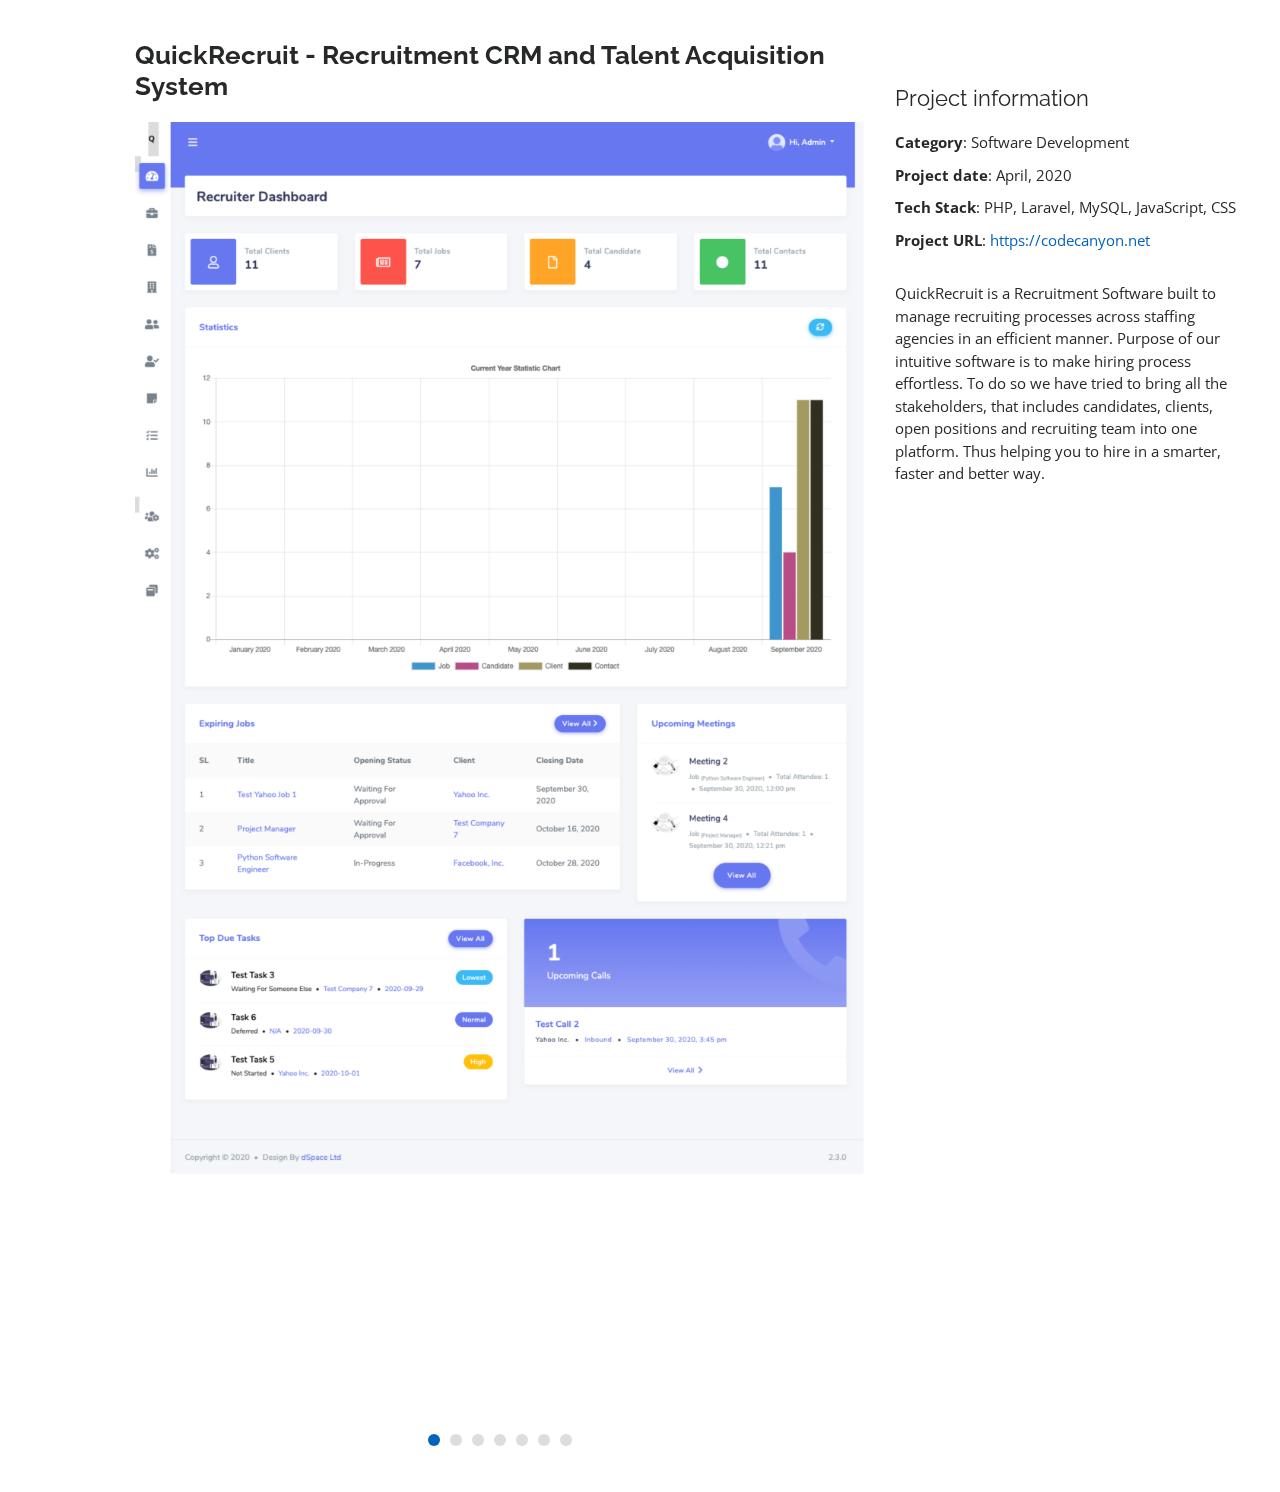
==== commit 43c233ff: "QuickRecuir Update" ====
--- a/quickrecruit.html
+++ b/quickrecruit.html
@@ -64,7 +64,7 @@
               <li><strong>Category</strong>: Software Development</li>
               <li><strong>Project date</strong>: April, 2020</li>
               <li><strong>Tech Stack</strong>: PHP, Laravel, MySQL, JavaScript, CSS</li>
-              <li><strong>Project URL</strong>: <a href="https://codecanyon.net/item/quickrecruit-recruitment-crm-and-talent-acquisition-system-in-laravel/28743337">https://leadstrix.com</a></li>
+              <li><strong>Project URL</strong>: <a href="https://codecanyon.net/item/quickrecruit-recruitment-crm-and-talent-acquisition-system-in-laravel/28743337">https://codecanyon.net</a></li>
             </ul>
 
             <p>
